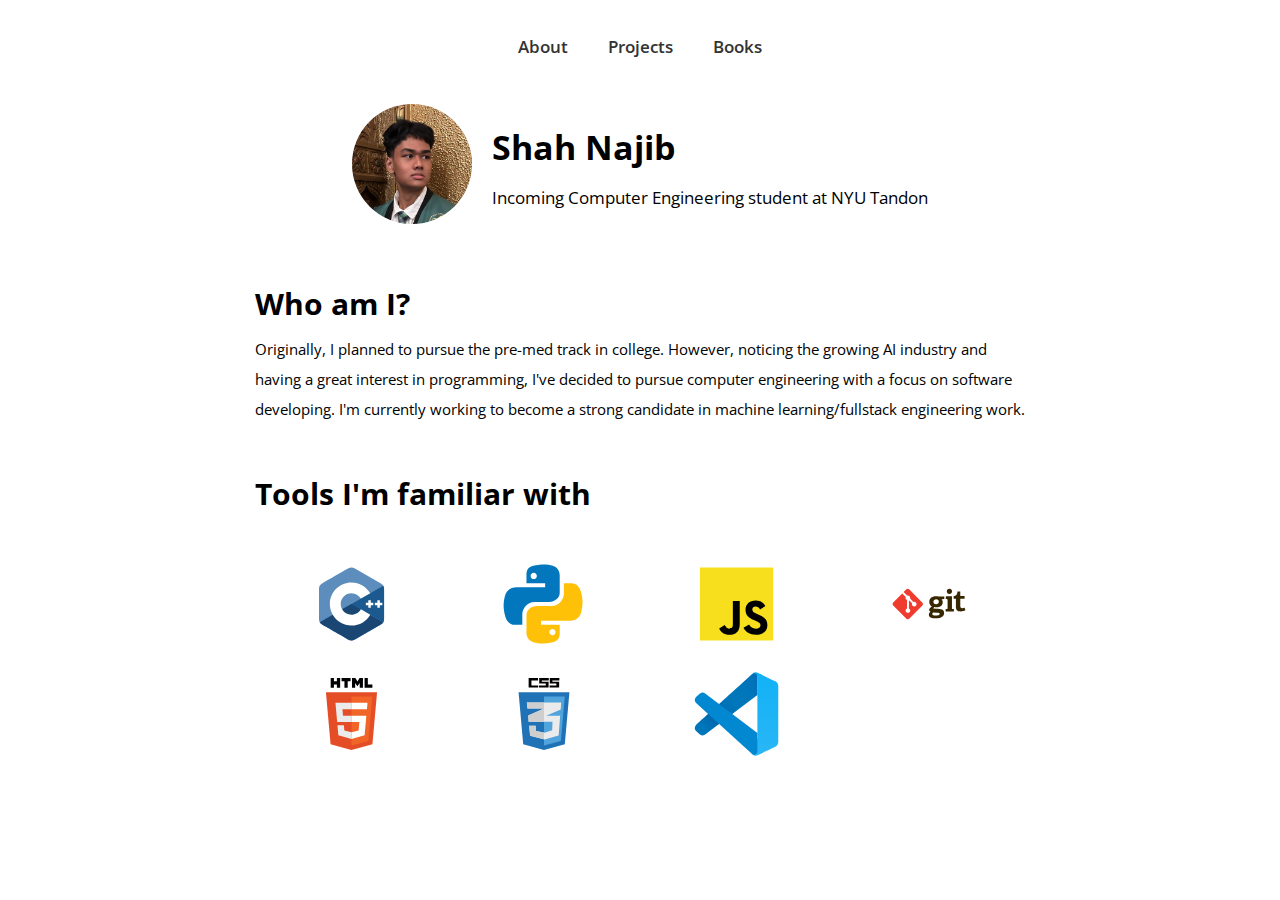
==== index.html @ 5d50a2ac "new version" ====
<!DOCTYPE html>
<html lang="en">
  <head>
    <meta charset="UTF-8">
    <meta name="viewport" content="width=device-width, initial-scale=1.0">
    <title>Shah Najib</title>
    <link rel="preconnect" href="https://fonts.googleapis.com">
    <link rel="preconnect" href="https://fonts.gstatic.com" crossorigin>
    <link href="https://fonts.googleapis.com/css2?family=Open+Sans:ital,wght@0,300..800;1,300..800&display=swap" rel="stylesheet">
    <link rel="stylesheet" href="css/style.css">
    <link rel="shortcut icon" href="images/Glass_JE4_BE2.webp" type="image/x-icon" />
  </head>
  <body>
    <!-- Header -->
    <nav class="navbar">
      <div class="container">
        <div class="main-menu">
          <ul>
            <li>
              <a href="index.html">About</a>
            </li>
            <li>
              <a href="#">Projects</a>
            </li>
            <li>
              <a href="#">Books</a>
            </li>
          </ul>
        </div>
      </div>
    </nav>
    <!-- HERO -->
     <section class="hero">
        <div class="container">
            <img class="profilepic" src="images/profilepic.jpg" alt="Shah Najib">
            <div class="card-info">
              <h1 class="hero-heading text-xxl">
                Shah Najib
              </h1>
              <p class="hero-text">
                Incoming Computer Engineering student at NYU Tandon
              </p>
            </div>
        </div>
     </section>
      
    <!--           <div class="socials">
            <ul>
              <li>
                <a href="#"></a>
              </li>
              <li>
                <a href="#"></a>
              </li>
              <li>
                <a href="#"></a>
              </li>
            </ul>
          </div> -->



    <!-- ABOUT ME -->
    
    <section class="about">
      <div class="container-sm">
        <h1>
          Who am I?
        </h1>
        <p>
          Originally, I planned to pursue the pre-med track in college. However, noticing the growing AI industry and having a great interest in programming, I've decided to pursue computer engineering with a focus on software developing. I'm currently working to become a strong candidate in machine learning/fullstack engineering work.
        </p>
      </div>
    </section>

    <section class="profficiency">
      <div class="container-sm">
        <h1>
          Tools I'm familiar with
        </h1>
        <div class="applications">
          <div class="imgwrapper">
            <img class="applogo" src="images/c++.svg">
            <div class="caption fade">C++</div>
          </div>
          <div class="imgwrapper">
            <img class="applogo" src="images/python.svg">
            <div class="caption fade">Python</div>
          </div>
          <div class="imgwrapper">
            <img class="applogo" src="images/javascript.svg">
            <div class="caption fade">JavaScript</div>
          </div>
          <div class="imgwrapper">
            <img class="applogo" src="images/git.svg">
            <div class="caption fade">git</div>
          </div>
          <div class="imgwrapper">
            <img class="applogo" src="images/html.svg">
            <div class="caption fade">HTML</div>
          </div>
          <div class="imgwrapper">
            <img class="applogo" src="images/css.svg">
            <div class="caption fade">CSS</div>
          </div>
          <div class="imgwrapper">
            <img class="applogo" src="images/vscode.svg">
            <div class="caption fade">VS Code</div>
          </div>
        </div>
      </div>
    </section>

    <script src="js/main.js"></script>
  </body>
</html>
---- css/style.css ----
*{
  box-sizing:border-box;
  margin:0;
  padding:0;
}

body{
  font-family: "Open Sans", sans-serif;
  font-size: 15px;
  line-height:2;
  background:white;
}

a{
  text-decoration: none;
  color:#333;
}

ul{
  list-style: none;

}

img{
  max-width:100%;
}

/* nav bar */

.navbar{
  background:white;
  padding:20px;
  font-size:17px;
}

.navbar .container{
  display:flex;
  align-items: center;
  justify-content: center;
}

.navbar .main-menu ul{
  display:flex;
}

.navbar ul li a{
  padding:10px 20px;
  display:block;
  font-weight:600;
  transition:0.5s;
}

.navbar ul li a:hover{
  color:teal;
}

.profilepic{
  width:120px;
  border-radius:60px;
}

.hero .container{
  display:flex;
  align-items: center;
  justify-content:center;
  font-size:17px;
}

.hero .container > * {
  margin: 10px;
}

section{
  margin-bottom:40px;
}

.applications{
  display:grid;
  grid-template-columns: 1fr 1fr 1fr 1fr;
  grid-template-rows: 100px 100px;
  row-gap:10px;
  margin-top:30px;
}

.applogo{
  display:block;
  height:100%;
  width:100%;
}

.imgwrapper{
  position:relative;
  overflow:hidden;
}

.caption{
  position:absolute;
  inset:0;
  display:flex;
  justify-content: center;
  align-items: center;
  font-size:15px;
  font-weight:bold;
  color:teal;
  background-color:white;
}

.imgwrapper > .applogo{
  transition: 0.3s ease-in-out;
}

.imgwrapper > .caption{
  transition: 0.3s ease-in-out;
}

.imgwrapper > .caption.fade{
  opacity:0;
}

.imgwrapper:hover > .caption.fade{
  opacity:1;
}

/* Utilities */

.container{
  max-width:1100px;
  margin: 0 auto;
  padding: 0 15px;
}

.container-sm{
  max-width:800px;
  margin: 0 auto;
  padding: 0 15px;
}

.btn{
  display:inline-block;
  padding:13px 20px;
  background:lightgrey;
  color:#333;
  font-weight:600;
  text-decoration:none;
  border:none;
  border-radius: none;
  cursor:pointer;
  transition:0.5s;
}

.btn:hover{
  opacity:0.8;
}

.btn-primary{
  background:teal;
  color:white;
}

.btn-dark{
  background:black;
  color:white
}

.btn-block{
  display:block;
  width:100%;
}
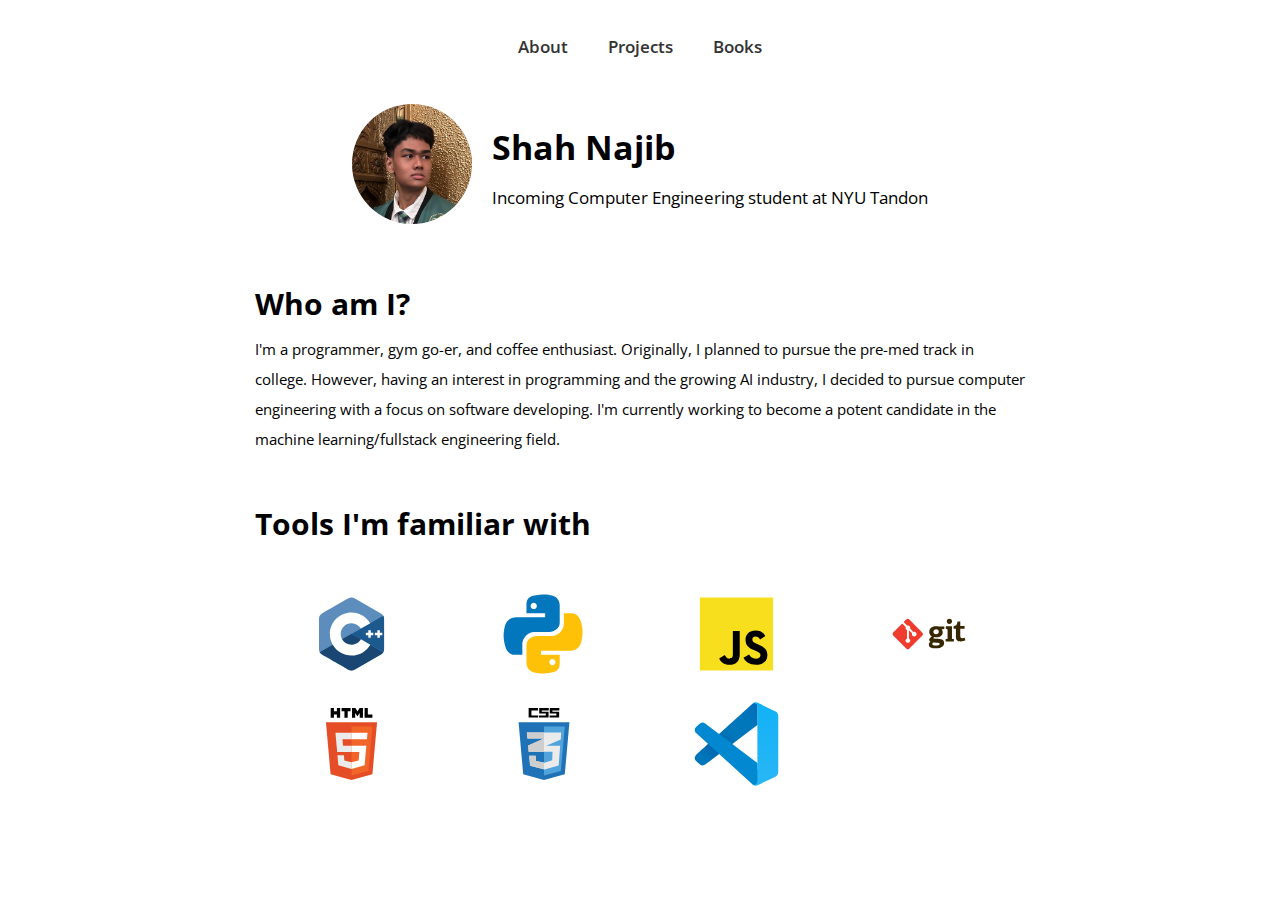
==== commit 64b58ada: "updated" ====
--- a/index.html
+++ b/index.html
@@ -68,7 +68,12 @@
           Who am I?
         </h1>
         <p>
-          Originally, I planned to pursue the pre-med track in college. However, noticing the growing AI industry and having a great interest in programming, I've decided to pursue computer engineering with a focus on software developing. I'm currently working to become a strong candidate in machine learning/fullstack engineering work.
+          I'm a programmer, gym go-er, and coffee enthusiast.
+           Originally, I planned to pursue the pre-med track in college. 
+           However, having an interest in programming and the growing AI industry, 
+           I decided to pursue computer engineering with a focus on software developing. 
+           I'm currently working to become a potent candidate in the machine learning/fullstack 
+           engineering field.
         </p>
       </div>
     </section>
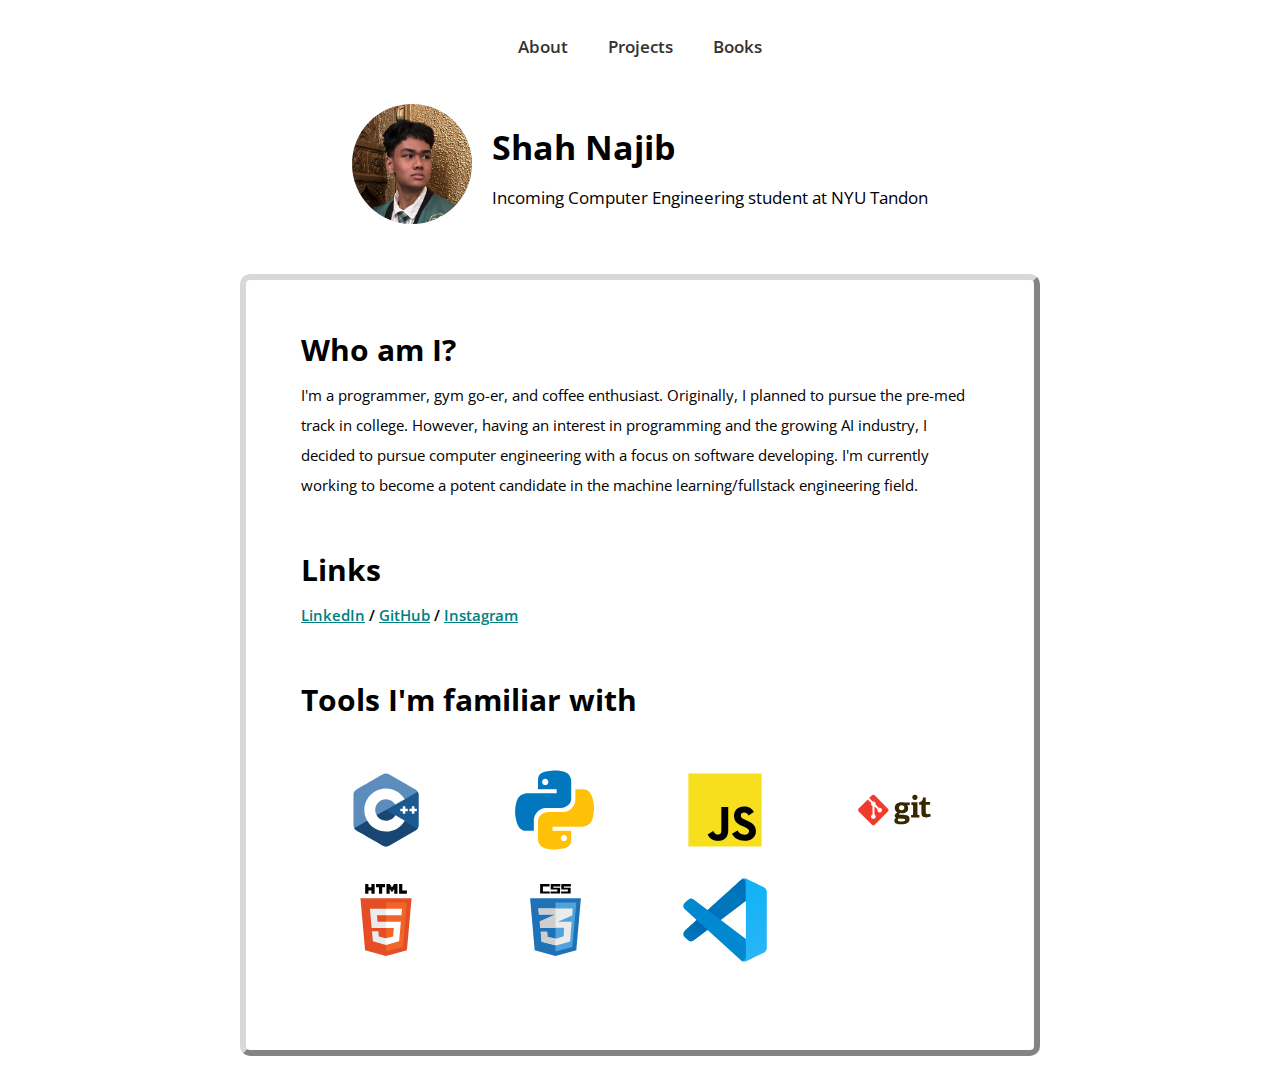
==== commit 02c66a62: "New Version" ====
--- a/index.html
+++ b/index.html
@@ -20,7 +20,7 @@
               <a href="index.html">About</a>
             </li>
             <li>
-              <a href="#">Projects</a>
+              <a href="projects.html">Projects</a>
             </li>
             <li>
               <a href="#">Books</a>
@@ -29,6 +29,7 @@
         </div>
       </div>
     </nav>
+
     <!-- HERO -->
      <section class="hero">
         <div class="container">
@@ -43,78 +44,81 @@
             </div>
         </div>
      </section>
-      
-    <!--           <div class="socials">
-            <ul>
-              <li>
-                <a href="#"></a>
-              </li>
-              <li>
-                <a href="#"></a>
-              </li>
-              <li>
-                <a href="#"></a>
-              </li>
-            </ul>
-          </div> -->
 
 
+    <div class="container-xl">
+      <!-- ABOUT ME -->
+      <section class="about">
+        <div class="container-sm">
+          <h1>
+            Who am I?
+          </h1>
+          <p>
+            I'm a programmer, gym go-er, and coffee enthusiast.
+            Originally, I planned to pursue the pre-med track in college. 
+            However, having an interest in programming and the growing AI industry, 
+            I decided to pursue computer engineering with a focus on software developing. 
+            I'm currently working to become a potent candidate in the machine learning/fullstack 
+            engineering field.
+          </p>
+        </div>
+      </section>
 
-    <!-- ABOUT ME -->
-    
-    <section class="about">
-      <div class="container-sm">
-        <h1>
-          Who am I?
-        </h1>
-        <p>
-          I'm a programmer, gym go-er, and coffee enthusiast.
-           Originally, I planned to pursue the pre-med track in college. 
-           However, having an interest in programming and the growing AI industry, 
-           I decided to pursue computer engineering with a focus on software developing. 
-           I'm currently working to become a potent candidate in the machine learning/fullstack 
-           engineering field.
-        </p>
-      </div>
-    </section>
-
-    <section class="profficiency">
-      <div class="container-sm">
-        <h1>
-          Tools I'm familiar with
-        </h1>
-        <div class="applications">
-          <div class="imgwrapper">
-            <img class="applogo" src="images/c++.svg">
-            <div class="caption fade">C++</div>
-          </div>
-          <div class="imgwrapper">
-            <img class="applogo" src="images/python.svg">
-            <div class="caption fade">Python</div>
-          </div>
-          <div class="imgwrapper">
-            <img class="applogo" src="images/javascript.svg">
-            <div class="caption fade">JavaScript</div>
-          </div>
-          <div class="imgwrapper">
-            <img class="applogo" src="images/git.svg">
-            <div class="caption fade">git</div>
-          </div>
-          <div class="imgwrapper">
-            <img class="applogo" src="images/html.svg">
-            <div class="caption fade">HTML</div>
-          </div>
-          <div class="imgwrapper">
-            <img class="applogo" src="images/css.svg">
-            <div class="caption fade">CSS</div>
-          </div>
-          <div class="imgwrapper">
-            <img class="applogo" src="images/vscode.svg">
-            <div class="caption fade">VS Code</div>
+      <!-- LINKS -->
+      <section class="links">
+        <div class="container-sm">
+          <h1>
+            Links
+          </h1>
+          <div class="listoflinks">
+            <a href="https://www.linkedin.com/in/shah-najib-661b972a2/"target="_blank">LinkedIn</a>
+            <p>/</p>
+            <a href="https://github.com/shahahs"target="_blank">GitHub</a>
+            <p>/</p>
+            <a href="https://www.instagram.com/shad00h/"target="_blank">Instagram</a>
           </div>
         </div>
-      </div>
-    </section>
+      </section>
+
+      <!-- PROGRAMS -->
+      <section class="profficiency">
+        <div class="container-sm">
+          <h1>
+            Tools I'm familiar with
+          </h1>
+          <div class="applications">
+            <div class="imgwrapper">
+              <img class="applogo" src="images/c++.svg">
+              <div class="caption fade">C++</div>
+            </div>
+            <div class="imgwrapper">
+              <img class="applogo" src="images/python.svg">
+              <div class="caption fade">Python</div>
+            </div>
+            <div class="imgwrapper">
+              <img class="applogo" src="images/javascript.svg">
+              <div class="caption fade">JavaScript</div>
+            </div>
+            <div class="imgwrapper">
+              <img class="applogo" src="images/git.svg">
+              <div class="caption fade">git</div>
+            </div>
+            <div class="imgwrapper">
+              <img class="applogo" src="images/html.svg">
+              <div class="caption fade">HTML</div>
+            </div>
+            <div class="imgwrapper">
+              <img class="applogo" src="images/css.svg">
+              <div class="caption fade">CSS</div>
+            </div>
+            <div class="imgwrapper">
+              <img class="applogo" src="images/vscode.svg">
+              <div class="caption fade">VS Code</div>
+            </div>
+          </div>
+        </div>
+      </section>
+    </div>
 
     <script src="js/main.js"></script>
   </body>
--- a/css/style.css
+++ b/css/style.css
@@ -18,7 +18,6 @@
 
 ul{
   list-style: none;
-
 }
 
 img{
@@ -47,7 +46,7 @@
   padding:10px 20px;
   display:block;
   font-weight:600;
-  transition:0.5s;
+  transition:0.4s;
 }
 
 .navbar ul li a:hover{
@@ -121,6 +120,62 @@
   opacity:1;
 }
 
+.project h1 a{
+  text-decoration:underline;
+  color:teal;
+  cursor:pointer;
+  transition:0.5s;
+}
+
+.project h1 a:hover{
+  color:rgb(0, 175, 175);
+}
+
+.project ul{
+  margin:8px 0px;
+}
+
+.project ul li{
+  display:inline-block;
+  margin:5px;
+  padding:8px;
+  font-size:12px;
+  background-color:lightgrey;
+  border-radius:17px;
+  text-align:center;
+}
+
+.project .container-sm{
+  background-color: white;
+  border-style:outset;
+  border-color:#d8d8d8;
+  border-radius:10px;
+  border-width:6px;
+  margin:50px auto;
+}
+
+.project .container-sm .space{
+  padding:20px;
+}
+
+.listoflinks a{
+  display:inline-block;
+  transition:0.5s;
+  color:teal;
+  font-weight:600;
+  text-decoration: underline;
+}
+
+.listoflinks p{
+  display:inline-block;
+  color:black;
+  font-weight:600;
+}
+
+.listoflinks a:hover{
+  color:rgb(0, 175, 175);
+}
+
 /* Utilities */
 
 .container{
@@ -133,6 +188,17 @@
   max-width:800px;
   margin: 0 auto;
   padding: 0 15px;
+}
+
+.container-xl{
+  max-width:800px;
+  margin: 10px auto;
+  padding: 40px 40px;
+  background-color: white;
+  border-style:outset;
+  border-color:#d8d8d8;
+  border-radius:10px;
+  border-width:6px;
 }
 
 .btn{
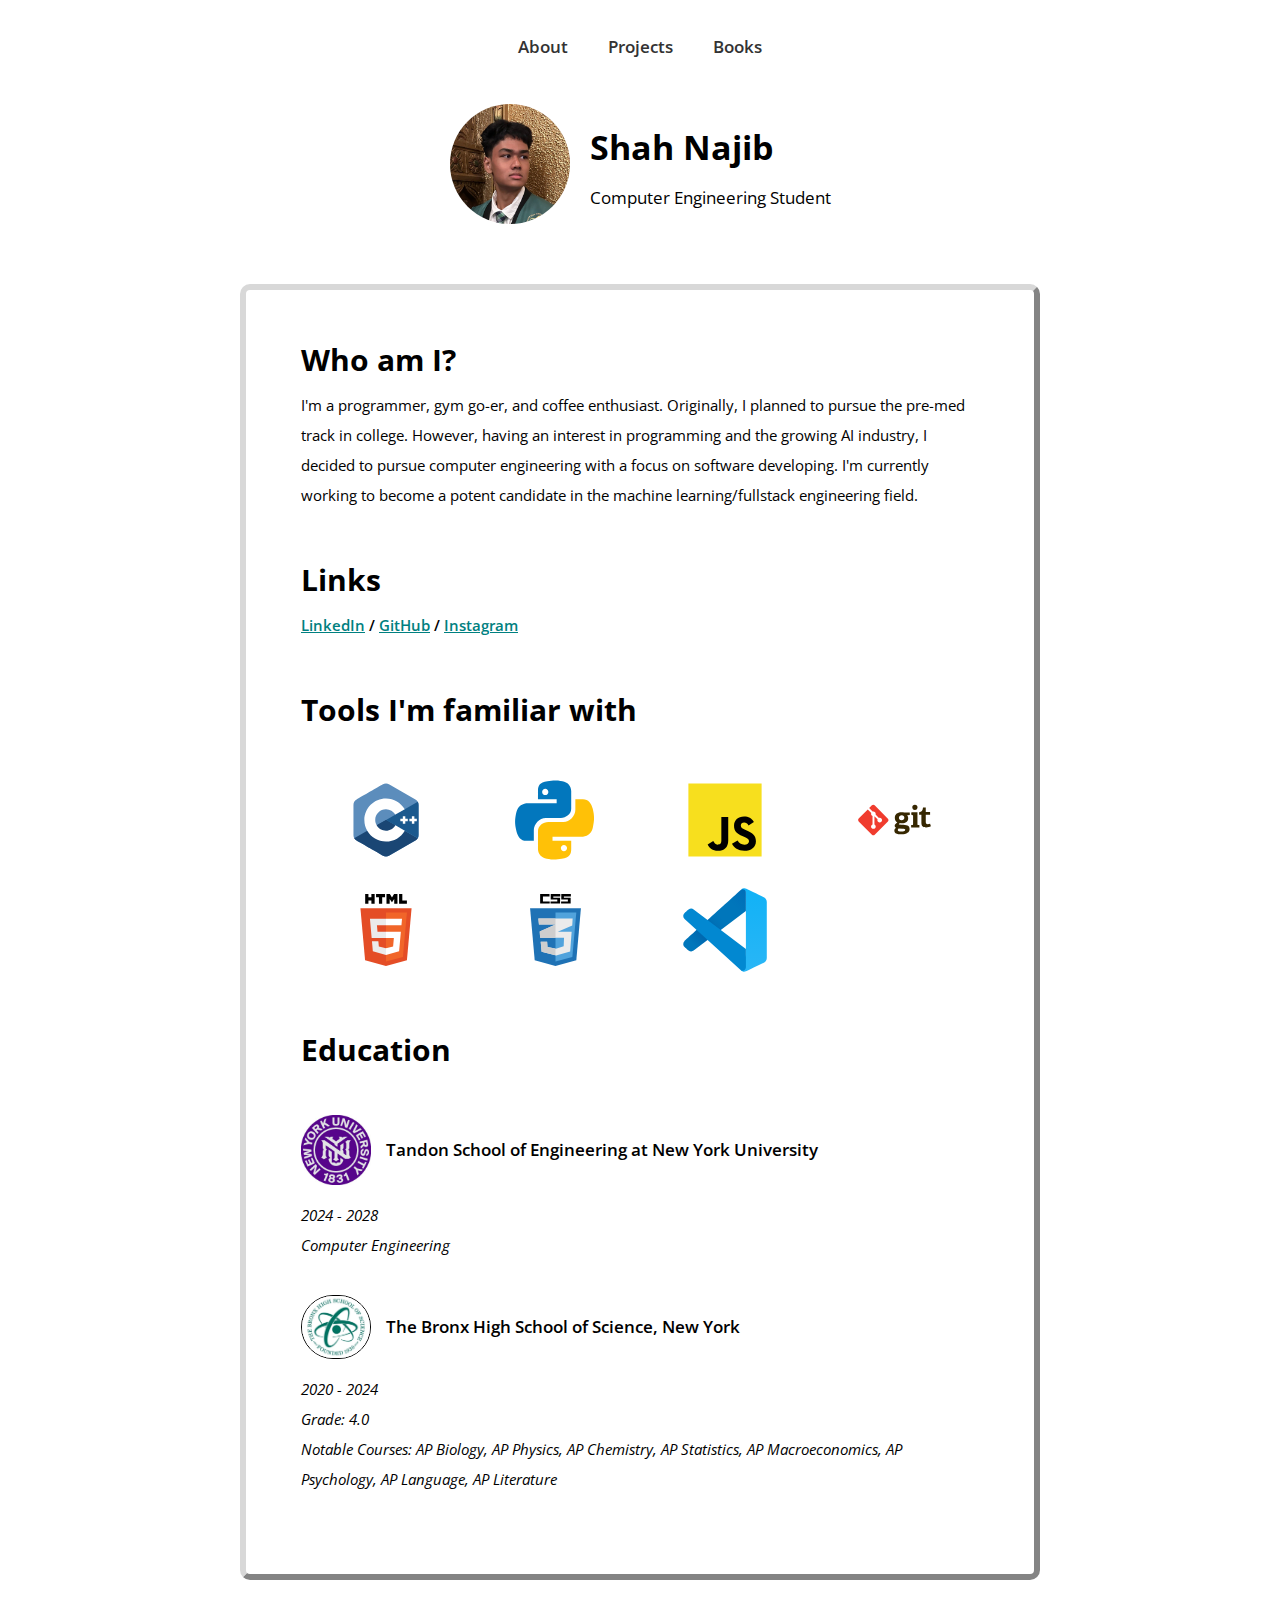
==== commit dba13b93: "Latest version" ====
--- a/index.html
+++ b/index.html
@@ -39,7 +39,7 @@
                 Shah Najib
               </h1>
               <p class="hero-text">
-                Incoming Computer Engineering student at NYU Tandon
+                Computer Engineering Student
               </p>
             </div>
         </div>
@@ -118,8 +118,35 @@
           </div>
         </div>
       </section>
+
+      <!-- EDUCATION -->
+      <section class="education">
+        <div class="container-sm">
+          <h1>Education</h1>
+          <div class="schools">
+            <div class="nyu">
+              <div class="title">
+                <img src="images/xzcwvhkh_400x400.jpg" alt="Shah Najib">
+                <h2>Tandon School of Engineering at New York University</h2>
+              </div>
+              <p>2024 - 2028</p>
+              <p>Computer Engineering</p>
+            </div>
+            <div class="bxsci">
+              <div class="title">
+                <img src="images/BXSci Logo New.jpg" alt="Shah Najib">
+                <h2>The Bronx High School of Science, New York</h2>
+              </div>
+              <p>2020 - 2024</p>
+              <p>Grade: 4.0</p>
+              <p>Notable Courses: AP Biology, AP Physics, AP Chemistry, AP Statistics, AP Macroeconomics, AP Psychology, AP Language, AP Literature</p>
+            </div>
+          </div>
+        </div>
+      </section>
+
+      
     </div>
-
     <script src="js/main.js"></script>
   </body>
 </html>--- a/css/style.css
+++ b/css/style.css
@@ -176,6 +176,48 @@
   color:rgb(0, 175, 175);
 }
 
+.education .nyu img{
+  width:70px;
+  display:inline-block;
+}
+
+.education .bxsci img{
+  width:70px;
+  display:inline-block;
+  border-radius:35px;
+  border-style: solid;
+  border-width:1px;
+}
+
+.schools{
+  margin-top:20px;
+}
+
+.education h2{
+  display:inline-block;
+}
+
+.education .title{
+  display:flex;
+  align-items: center;
+  margin-bottom:15px;
+}
+
+.education h2{
+  font-size:17px;
+  font-weight:600;
+  margin-left:15px;
+}
+
+.education p{
+  font-style:italic;
+}
+
+.education .nyu,
+.education .bxsci{
+  margin:35px auto;
+}
+
 /* Utilities */
 
 .container{
@@ -192,7 +234,7 @@
 
 .container-xl{
   max-width:800px;
-  margin: 10px auto;
+  margin: 50px auto;
   padding: 40px 40px;
   background-color: white;
   border-style:outset;
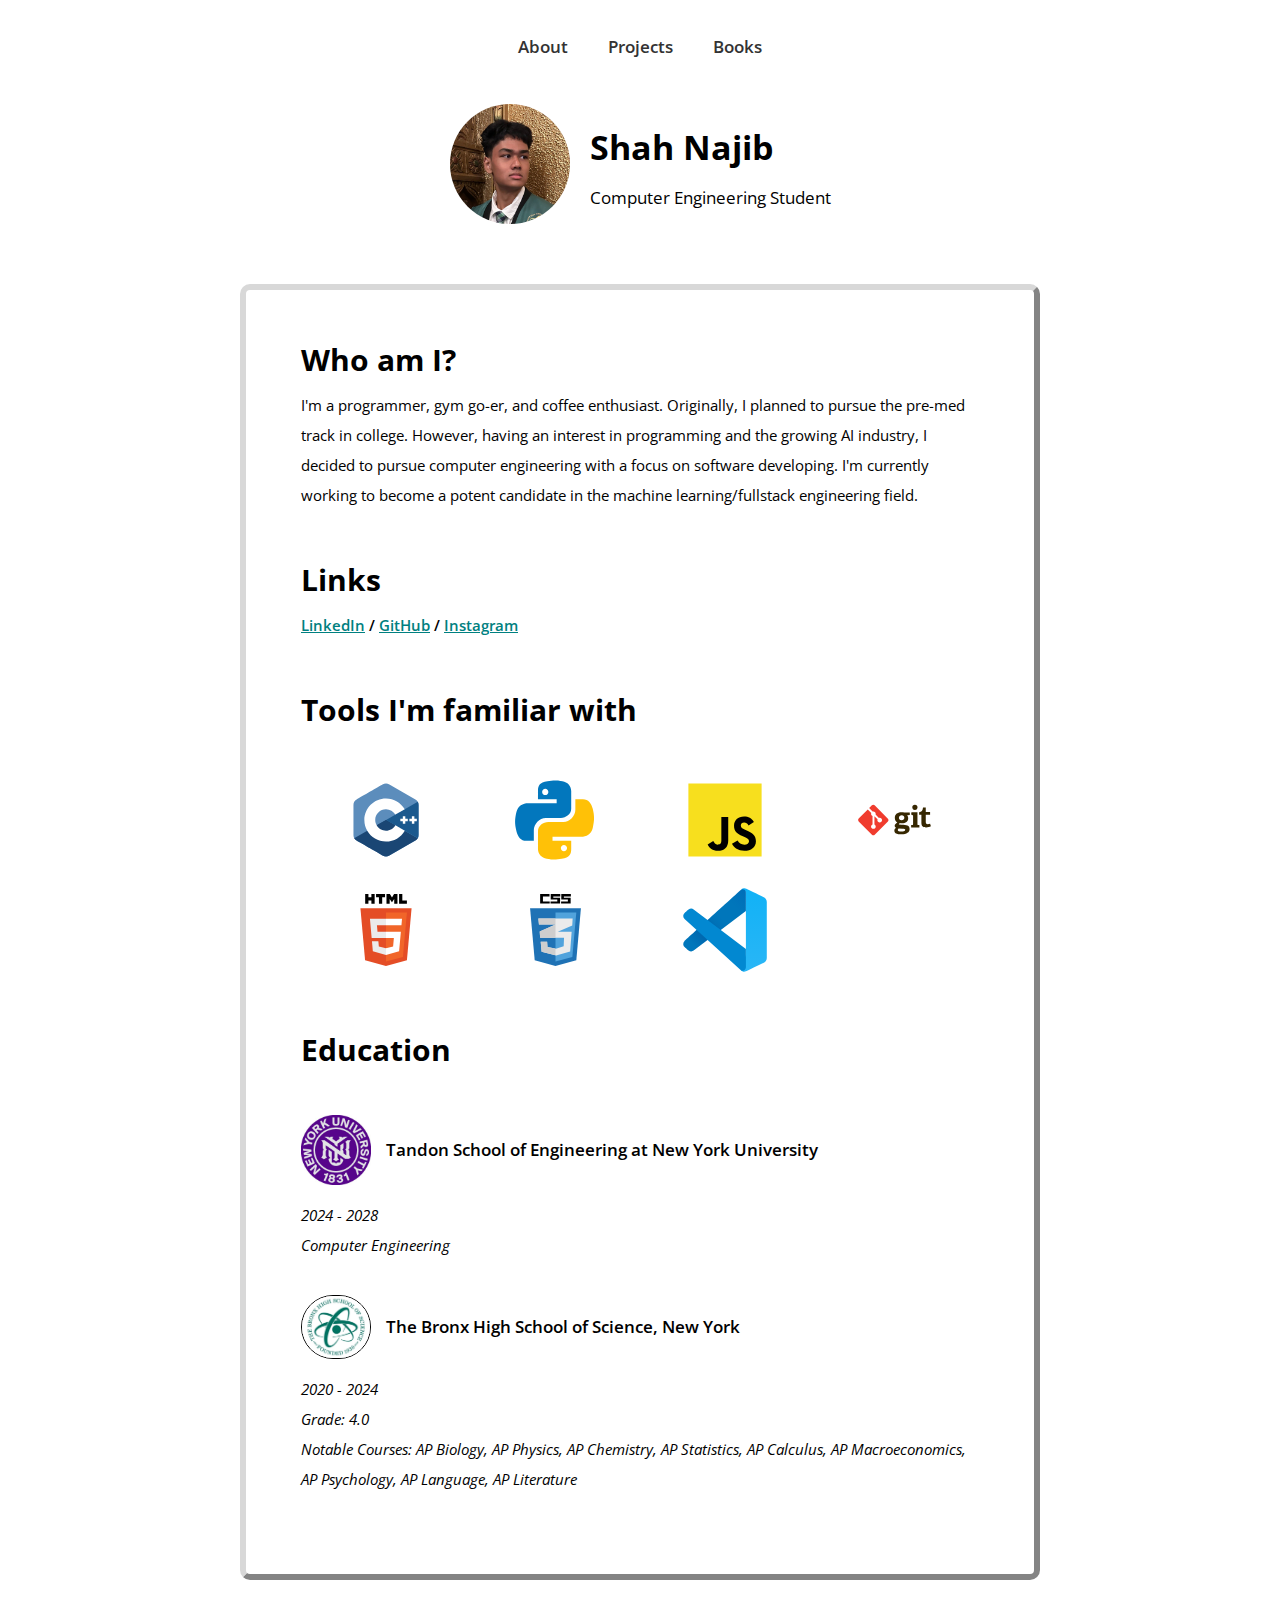
==== commit 38aa418d: "The newest version" ====
--- a/index.html
+++ b/index.html
@@ -139,7 +139,7 @@
               </div>
               <p>2020 - 2024</p>
               <p>Grade: 4.0</p>
-              <p>Notable Courses: AP Biology, AP Physics, AP Chemistry, AP Statistics, AP Macroeconomics, AP Psychology, AP Language, AP Literature</p>
+              <p>Notable Courses: AP Biology, AP Physics, AP Chemistry, AP Statistics, AP Calculus, AP Macroeconomics, AP Psychology, AP Language, AP Literature</p>
             </div>
           </div>
         </div>
